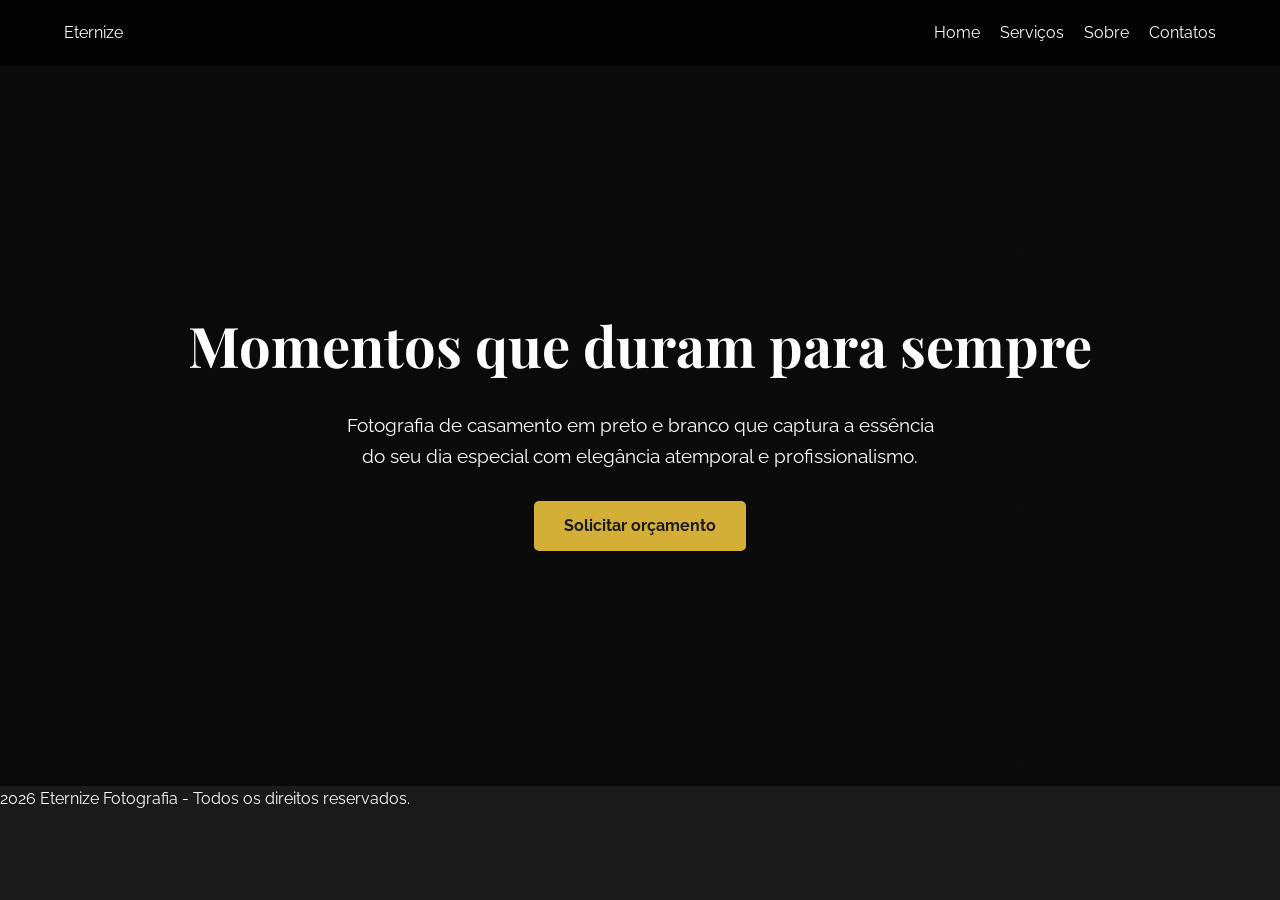
==== Index/index.html @ 84c487e5 "Projeto Unid 1" ====
<!DOCTYPE html>
<html lang="pt-br">
<head>
    <meta charset="UTF-8">
    <meta name="viewport" content="width=device-width, initial-scale=1.0">
    <title>Eternize - Fotografias de Casamento</title>
    <link rel="stylesheet" href="/CSS/style.css">
</head>
<body>
    <header>
        <nav>
            <div class="logo">Eternize</div>
            <ul>
                <li><a href="index.html">Home</a></li>
                <li><a href="serviços.html">Serviços</a></li>
                <li><a href="sobre.html">Sobre</a></li>
                <li><a href="contato.html">Contatos</a></li>
            </ul>
        </nav>
    </header>

    <main>
        <section class="hero">
            <h1>Momentos que duram para sempre</h1>
            <p>Fotografia de casamento em preto e branco que captura a essência do seu dia especial com elegância atemporal e profissionalismo.</p>
            <a href="contato.html" class="botao1">Solicitar orçamento</a>
        </section>
    </main>

    <footer>
        <p>2026 Eternize Fotografia - Todos os direitos reservados.</p>
    </footer>
    
</body>
</html>
---- CSS/style.css ----
@import url('https://fonts.googleapis.com/css2?family=Playfair+Display:ital,wght@0,400;1,700&family=Raleway:wght@300;400&display=swap');

:root {
    --cor-principal: #1a1a1a; 
    --cor-secundaria: #ffffff; 
    --cor-detalhe: #d4af37; 
    --fonte-titulo: 'Playfair Display', serif;
    --fonte-texto: 'Raleway', sans-serif;
    --transicao: 0.4s ease;
}

* {
    margin: 0;
    padding: 0;
    box-sizing: border-box;
}

body {
    background-color: var(--cor-principal);
    color: var(--cor-secundaria);
    font-family: var(--fonte-texto);
    line-height: 1.6;
}

header {
    padding: 20px 5%;
    background-color: rgba(0,0,0,0.9);
    position: sticky;
    top: 0;
    z-index: 100;
}

nav {
    display: flex;
    justify-content: space-between;
    align-items: center;
}

nav ul {
    display: flex;
    list-style: none;
}

nav ul li {
    margin-left: 20px;
}

nav a {
    color: var(--cor-secundaria);
    text-decoration: none;
    transition: var(--transicao); 
}

nav a:hover {
    color: var(--cor-detalhe); 
}

.hero {
    height: 80vh;
    display: flex;
    flex-direction: column;
    justify-content: center;
    align-items: center;
    text-align: center;
    padding: 0 10%;
    background: linear-gradient(rgba(0,0,0,0.6), rgba(0,0,0,0.6)), url('../img/hero-casamento.jpg');
    background-size: cover;
    background-position: center;
}

.hero h1 {
    font-family: var(--fonte-titulo);
    font-size: 3.5rem;
    margin-bottom: 20px;
}

.hero p {
    font-size: 1.2rem;
    max-width: 600px;
    margin-bottom: 30px;
}

.botao1 {
    background-color: var(--cor-detalhe);
    color: var(--cor-principal);
    padding: 12px 30px;
    text-decoration: none;
    font-weight: bold;
    border-radius: 5px;
    transition: var(--transicao);
}

.botao1:hover {
    background-color: var(--cor-secundaria);
    transform: scale(1.05);
}

@media (max-width: 768px) {
    .hero h1 {
        font-size: 2.5rem;
    }
    nav ul {
        display: none;
    }
}

/*ABA CONTATO*/

.container-contato {
    padding: 50px 10%;
    display: flex;
    flex-wrap: wrap;
    gap: 50px;
    justify-content: center;
}

.form-secao, .tabela-secao {
    flex: 1;
    min-width: 300px;
}

form {
    display: flex;
    flex-direction: column;
    gap: 15px;
    margin-top: 20px;
}

.campo {
    display: flex;
    flex-direction: column;
}

label {
    margin-bottom: 5px;
    font-weight: bold;
    color: var(--cor-detalhe);
}

input, select, textarea {
    padding: 10px;
    border: 1px solid #444;
    background-color: #222;
    color: white;
    border-radius: 4px;
}


.tabela-horarios {
    width: 100%;
    border-collapse: collapse;
    margin-top: 20px;
}

.tabela-horarios th, .tabela-horarios td {
    border: 1px solid #444;
    padding: 12px;
    text-align: left;
}

.tabela-horarios th {
    background-color: var(--cor-detalhe);
    color: var(--cor-principal);
}

.tabela-horarios tr:nth-child(even) {
    background-color: #2a2a2a; 
}

/*ABA SERVIÇO*/

.servicos-topo {
    text-align: center;
    padding: 60px 10% 20px;
}

.servicos-topo h1 {
    font-family: var(--fonte-titulo);
    font-size: 2.5rem;
    color: var(--cor-detalhe);
}

.grid-servicos {
    display: grid;
    grid-template-columns: repeat(auto-fit, minmax(300px, 1fr));
    gap: 30px;
    padding: 40px 10%;
}

.card-servico {
    background-color: #111;
    border: 1px solid #333;
    overflow: hidden; 
    transition: var(--transicao); 
    position: relative;
}

.card-servico img {
    width: 100%;
    height: 250px;
    object-fit: cover;
    filter: grayscale(100%); 
    transition: var(--transicao);
}

.card-conteudo {
    padding: 20px;
}

.card-conteudo h3 {
    font-family: var(--fonte-titulo);
    margin-bottom: 10px;
    color: var(--cor-detalhe);
}


.card-servico:hover {
    transform: translateY(-10px); 
    border-color: var(--cor-detalhe);
}

.card-servico:hover img {
    filter: grayscale(0%); 
    scale: 1.1; 
}


.card-servico::after {
    content: "";
    position: absolute;
    top: 0;
    left: 0;
    width: 5px;
    height: 100%;
    background-color: var(--cor-detalhe);
    transform: scaleY(0);
    transition: var(--transicao);
}

.card-servico:hover::after {
    transform: scaleY(1);
}

/*ABA SOBRE*/

.sobre-container {
    display: flex;
    align-items: center;
    padding: 80px 10%;
    gap: 50px;
    background-color: var(--cor-principal);
}

.sobre-texto {
    flex: 1;
}


.sobre-texto h1 {
    font-family: var(--fonte-titulo);
    font-size: 3rem;
    margin-bottom: 20px;
    position: relative; 
}

.sobre-texto h1::before {
    content: "";
    position: absolute;
    bottom: -5px;
    left: 0;
    width: 60px;
    height: 3px;
    background-color: var(--cor-detalhe);
}


.missao-box {
    margin-top: 30px;
    padding: 25px;
    border-left: 4px solid var(--cor-detalhe);
    background-color: #1a1a1a;
    box-shadow: 5px 5px 15px rgba(0,0,0,0.5);
}

.sobre-imagem img {
    width: 100%;
    max-width: 450px;
    border-radius: 8px;
    filter: grayscale(100%);
    transition: var(--transicao);
}


.depoimentos-scroll {
    padding: 40px 10%;
    background-color: #111;
    text-align: center;
}

.scroll-container {
    display: flex;
    gap: 20px;
    overflow-x: auto; 
    padding: 20px 0;
    white-space: nowrap;
}


.depoimento-card {
    min-width: 300px;
    background: #222;
    padding: 20px;
    border: 1px solid #333;
    font-style: italic;
    border-radius: 5px;
}


@media (max-width: 768px) {
    .sobre-container {
        flex-direction: column;
        text-align: center;
    }
    
    .sobre-texto h1::before {
        left: 50%;
        transform: translateX(-50%);
    }
}
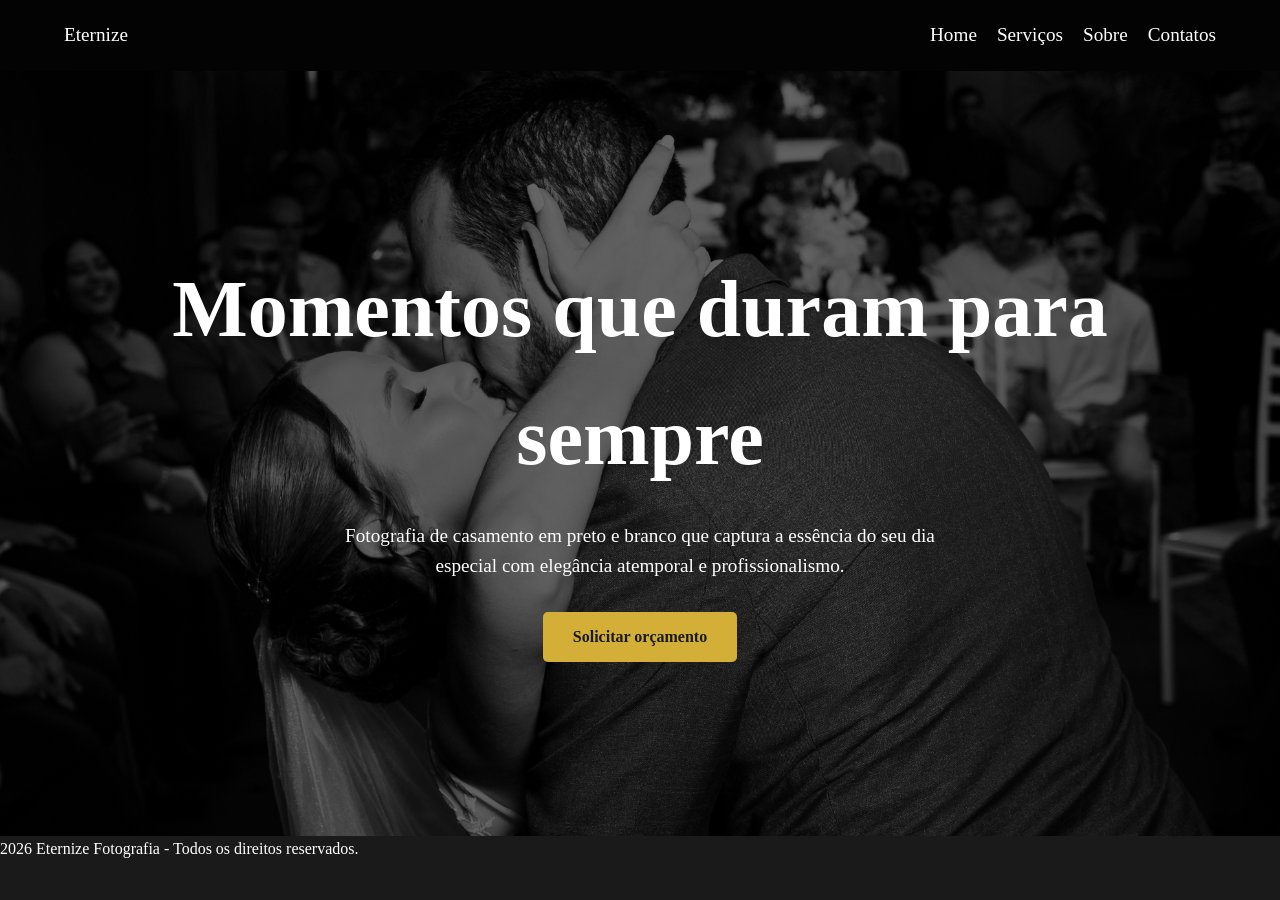
==== commit 13cf6506: "alteração4" ====
--- a/Index/index.html
+++ b/Index/index.html
@@ -27,7 +27,7 @@
         </section>
     </main>
 
-    <footer>
+    <footer class="rodape">
         <p>2026 Eternize Fotografia - Todos os direitos reservados.</p>
     </footer>
     
--- a/CSS/style.css
+++ b/CSS/style.css
@@ -1,12 +1,10 @@
-@import url('https://fonts.googleapis.com/css2?family=Playfair+Display:ital,wght@0,400;1,700&family=Raleway:wght@300;400&display=swap');
-
 :root {
     --cor-principal: #1a1a1a; 
     --cor-secundaria: #ffffff; 
     --cor-detalhe: #d4af37; 
-    --fonte-titulo: 'Playfair Display', serif;
-    --fonte-texto: 'Raleway', sans-serif;
-    --transicao: 0.4s ease;
+    --fonte-titulo: 'Playfair Display';
+    --fonte-texto: 'Montserrat'; 
+    --transicao: 1s ease;
 }
 
 * {
@@ -28,6 +26,7 @@
     position: sticky;
     top: 0;
     z-index: 100;
+    font-size: 1.2rem;
 }
 
 nav {
@@ -56,22 +55,23 @@
 }
 
 .hero {
-    height: 80vh;
+    height: 85vh;
     display: flex;
     flex-direction: column;
     justify-content: center;
     align-items: center;
     text-align: center;
     padding: 0 10%;
-    background: linear-gradient(rgba(0,0,0,0.6), rgba(0,0,0,0.6)), url('../img/hero-casamento.jpg');
+    background: linear-gradient(rgba(0,0,0,0.6), rgba(0,0,0,0.6)), url('/Imagens/cerimonia1.jpg');
     background-size: cover;
     background-position: center;
 }
 
 .hero h1 {
     font-family: var(--fonte-titulo);
-    font-size: 3.5rem;
+    font-size: 5.0rem;
     margin-bottom: 20px;
+    font-weight: bold;
 }
 
 .hero p {
@@ -92,7 +92,7 @@
 
 .botao1:hover {
     background-color: var(--cor-secundaria);
-    transform: scale(1.05);
+    transform: scale(1.2);
 }
 
 @media (max-width: 768px) {
@@ -110,7 +110,7 @@
     padding: 50px 10%;
     display: flex;
     flex-wrap: wrap;
-    gap: 50px;
+    gap: 70px;
     justify-content: center;
 }
 
@@ -313,6 +313,8 @@
     border: 1px solid #333;
     font-style: italic;
     border-radius: 5px;
+    white-space: normal
+
 }
 
 
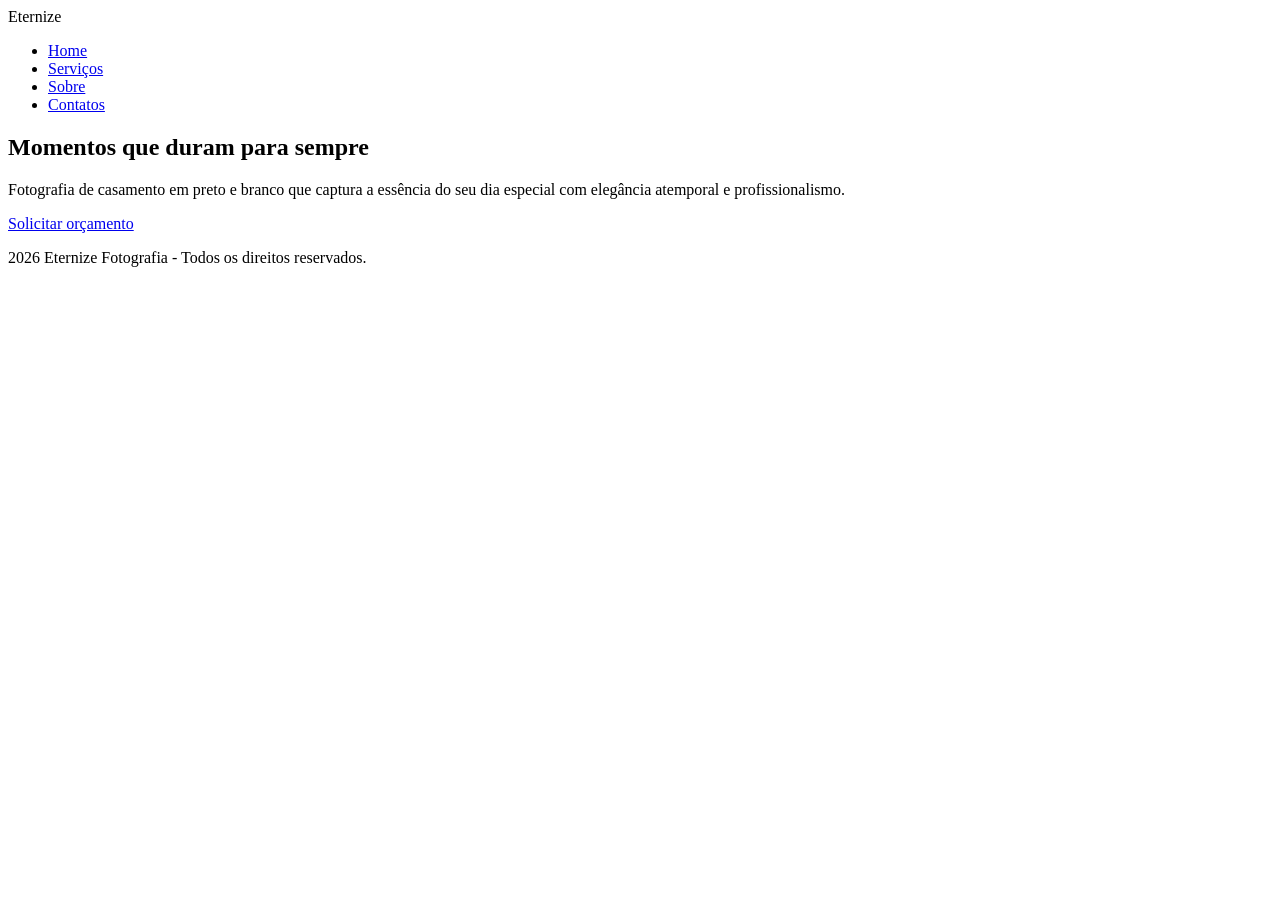
==== commit e6b98407: "alteração6" ====
--- a/Index/index.html
+++ b/Index/index.html
@@ -4,7 +4,7 @@
     <meta charset="UTF-8">
     <meta name="viewport" content="width=device-width, initial-scale=1.0">
     <title>Eternize - Fotografias de Casamento</title>
-    <link rel="stylesheet" href="/CSS/style.css">
+    <link rel="stylesheet" href="CSS/style.css">
 </head>
 <body>
     <header>
